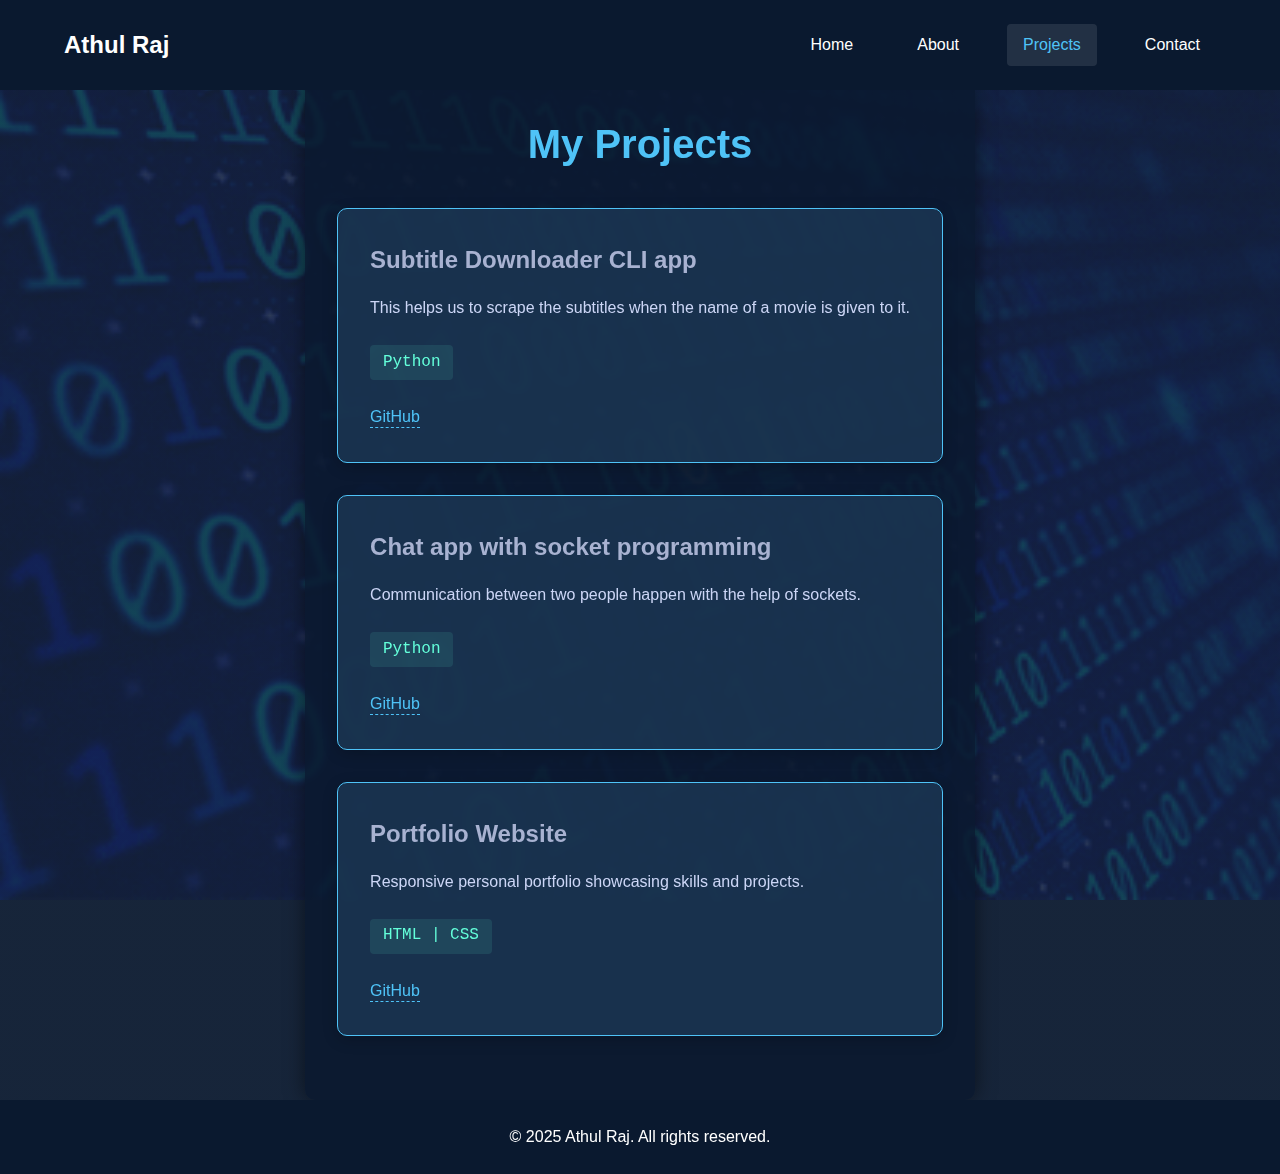
==== projects.html @ b5f516b3 "Added files to github" ====
<!DOCTYPE html>
<html lang="en">
<head>
    <meta charset="UTF-8">
    <meta name="viewport" content="width=device-width, initial-scale=1.0">
    <title>Projects | Athul Raj</title>
    <link rel="stylesheet" href="styles.css">
</head>
<body class="projects-page">
    <!-- Navigation (reuses your existing styles) -->
    <nav>
            <div class="logo"><h2>Athul Raj</h2></div>
            <ul class="nav-links">
                <a href="index.html">Home</a>
                <a href="about.html">About</a>
                <a href="projects.html" class="active">Projects</a>
                <a href="contact.html">Contact</a>
            </ul>
        </div>
    </nav>

    <main class="container">
        <h1>My Projects</h1>
        
        <!-- Project Box 1 -->
        <div class="project-box">
            <h2>Subtitle Downloader CLI app</h2>
            <p>This helps us to scrape the subtitles when the name of a movie is given to it.</p>
            <div class="tech">Python</div>
            <div class="links">
                <a href="https://github.com/G10r10u5Purp0s3/amfoss-tasks/tree/main/task-07" target="_blank">GitHub</a>
            </div>
        </div>
        
        <!-- Project Box 2 -->
        <div class="project-box">
            <h2>Chat app with socket programming</h2>
            <p>Communication between two people happen with the help of sockets.</p>
            <div class="tech">Python</div>
            <div class="links">
                <a href="https://github.com/G10r10u5Purp0s3/BIOSPentest/tree/main/Week1/socketprogramming1" target="_blank">GitHub</a>
            </div>
        </div>
        
        <!-- Project Box 3 (Add your third project here) -->
        <div class="project-box">
            <h2>Portfolio Website</h2>
            <p>Responsive personal portfolio showcasing skills and projects.</p>
            <div class="tech">HTML | CSS</div>
            <div class="links">
                <a href="https://github.com/G10r10u5Purp0s3/MyPortfolio" target="_blank">GitHub</a>
            </div>
        </div>
    </main>

    <footer>
        © 2025 Athul Raj. All rights reserved.<br>
    </footer>
</body>
</html>
---- styles.css ----
/* Global Styles */
:root {
    --primary-color: #4a6fa5;
    --secondary-color: #166088;
    --accent-color: #4fc3f7;
    --text-color: #ffffff;
    --dark-bg: #0a192f;
    --light-bg: rgba(255, 255, 255, 0.1);
    --box-shadow: 0 4px 6px rgba(0, 0, 0, 0.1);
}

* {
    margin: 0;
    padding: 0;
    box-sizing: border-box;
}

body {
    background-image: url("assets/binary.gif");
    background-size: cover;
    background-attachment: fixed;
    background-position: center;
    color: var(--text-color);
    font-family: 'Segoe UI', Tahoma, Geneva, Verdana, sans-serif;
    line-height: 1.6;
    min-height: 100vh;
    display: flex;
    flex-direction: column;
}

/* Navigation */
nav {
    display: flex;
    justify-content: space-between;
    align-items: center;
    padding: 1.5rem 5%;
    background-color: var(--dark-bg);
    position: fixed;
    width: 100%;
    top: 0;
    z-index: 1000;
    backdrop-filter: blur(10px);
    -webkit-backdrop-filter: blur(10px);
}

.logo a {
    font-size: 1.8rem;
    font-weight: 700;
    color: var(--text-color);
    text-decoration: none;
    transition: color 0.3s;
}

.logo a:hover {
    color: var(--accent-color);
}

.nav-links {
    display: flex;
    list-style: none;
    gap: 2rem;
}

.nav-links a {
    color: var(--text-color);
    text-decoration: none;
    font-weight: 500;
    padding: 0.5rem 1rem;
    border-radius: 4px;
    transition: all 0.3s;
}

.nav-links a:hover, .nav-links a.active {
    background-color: var(--light-bg);
    color: var(--accent-color);
}

.social-links {
    display: flex;
    gap: 1.5rem;
}

.social-links a {
    color: var(--text-color);
    font-size: 1.2rem;
    transition: color 0.3s;
}

.social-links a:hover {
    color: var(--accent-color);
}

/* Hero Section */
.hero {
    flex: 1;
    display: flex;
    align-items: center;
    justify-content: center;
    text-align: center;
    padding: 0 5%;
    margin-top: 80px;
    background-color: rgba(10, 25, 47, 0.7);
}

.hero-content {
    max-width: 800px;
    padding: 2rem;
    border-radius: 10px;
    background-color: var(--light-bg);
    backdrop-filter: blur(5px);
    -webkit-backdrop-filter: blur(5px);
    animation: fadeIn 1.5s ease-in-out;
}

.hero h1 {
    font-size: 3.5rem;
    margin-bottom: 1rem;
    color: var(--accent-color);
}

.hero h2 {
    font-size: 1.8rem;
    margin-bottom: 1.5rem;
    font-weight: 400;
}

.hero p {
    font-size: 1.2rem;
    margin-bottom: 2rem;
}

/* Typing Effect */
.typing-effect {
    overflow: hidden;
    border-right: 3px solid var(--accent-color);
    white-space: nowrap;
    margin: 0 auto;
    animation: typing 3.5s steps(40, end), blink-caret 0.75s step-end infinite;
}

/* Buttons */
.btn {
    display: inline-block;
    padding: 0.8rem 1.8rem;
    border-radius: 50px;
    text-decoration: none;
    font-weight: 600;
    margin: 0.5rem;
    transition: all 0.3s;
}

.primary {
    background-color: var(--accent-color);
    color: var(--dark-bg);
}

.primary:hover {
    background-color: transparent;
    color: var(--accent-color);
    box-shadow: 0 0 0 2px var(--accent-color);
}

.secondary {
    background-color: transparent;
    color: var(--accent-color);
    box-shadow: 0 0 0 2px var(--accent-color);
}

.secondary:hover {
    background-color: var(--accent-color);
    color: var(--dark-bg);
}

/* Footer */
footer {
    background-color: var(--dark-bg);
    color: var(--text-color);
    text-align: center;
    padding: 1.5rem;
    margin-top: auto;
}
/* Animations */
@keyframes fadeIn {
    from { opacity: 0; transform: translateY(20px); }
    to { opacity: 1; transform: translateY(0); }
}

@keyframes typing {
    from { width: 0 }
    to { width: 100% }
}

@keyframes blink-caret {
    from, to { border-color: transparent }
    50% { border-color: var(--accent-color); }
}

/* Responsive Design */
@media (max-width: 768px) {
    nav {
        flex-direction: column;
        padding: 1rem;
    }

    .nav-links {
        margin: 1rem 0;
        gap: 1rem;
    }

    .social-links {
        margin-top: 1rem;
    }

    .hero h1 {
        font-size: 2.5rem;
    }

    .hero h2 {
        font-size: 1.4rem;
    }

    .cta-buttons {
        display: flex;
        flex-direction: column;
    }
}
/* ===== About Page ===== */
.about-page {
    padding-top: 80px;
    background: linear-gradient(rgba(10, 25, 47, 0.95), rgba(10, 25, 47, 0.95)),
                url('assets/binary.gif') center/cover fixed;
    color: #ccd6f6;
}

.about-container {
    max-width: 1200px;
    margin: 0 auto;
    padding: 2rem;
}

/* Profile Section */
.profile-section {
    display: flex;
    align-items: center;
    gap: 3rem;
    margin-bottom: 3rem;
}

.profile-content h1 {
    font-size: 2.8rem;
    margin-bottom: 0.5rem;
}

.highlight {
    color: #4fc3f7;
}

.profile-content h2 {
    font-size: 1.5rem;
    color: #a8b2d1;
    font-weight: 400;
    margin-bottom: 1rem;
}

.intro {
    margin-bottom: 1.5rem;
    line-height: 1.6;
}

.badge {
    display: inline-flex;
    align-items: center;
    gap: 0.5rem;
    background: rgba(255, 77, 77, 0.2);
    color: #ff4d4d;
    padding: 0.5rem 1rem;
    border-radius: 20px;
    font-weight: 600;
}

.profile-icon {
    position: relative;
    min-width: 200px;
    height: 200px;
    background: rgba(79, 195, 247, 0.1);
    border-radius: 50%;
    display: flex;
    align-items: center;
    justify-content: center;
}

.profile-icon i {
    font-size: 4rem;
    color: #4fc3f7;
}

.red-team-badge {
    position: absolute;
    top: -10px;
    right: -10px;
    background: #ff4d4d;
    color: white;
    padding: 0.3rem 0.8rem;
    border-radius: 20px;
    font-size: 0.8rem;
    font-weight: bold;
}

/* Details Section */
.details-section {
    display: grid;
    grid-template-columns: repeat(auto-fit, minmax(300px, 1fr));
    gap: 2rem;
    margin-bottom: 3rem;
}

.details-card {
    background: rgba(255, 255, 255, 0.05);
    padding: 1.5rem;
    border-radius: 10px;
    border-left: 3px solid #4fc3f7;
}

.details-card h3 {
    color: #4fc3f7;
    margin-bottom: 1rem;
    display: flex;
    align-items: center;
    gap: 0.5rem;
}

.interests-list {
    list-style: none;
    padding-left: 0;
}

.interests-list li {
    margin-bottom: 0.8rem;
    display: flex;
    align-items: center;
    gap: 0.5rem;
}

/* Skills Section */
.skills-section h2 {
    font-size: 2rem;
    margin-bottom: 2rem;
}

.skills-grid {
    display: grid;
    grid-template-columns: repeat(auto-fit, minmax(300px, 1fr));
    gap: 2rem;
    margin-bottom: 3rem;
}

.skill-category {
    background: rgba(255, 255, 255, 0.05);
    padding: 1.5rem;
    border-radius: 10px;
    border-left: 3px solid #4fc3f7;
}

.skill-category.red-team {
    border-left-color: #ff4d4d;
}

.skill-category h3 {
    color: #4fc3f7;
    margin-bottom: 1rem;
    display: flex;
    align-items: center;
    gap: 0.5rem;
}

.skill-category.red-team h3 {
    color: #ff4d4d;
}

.skill-category ul {
    list-style: none;
    padding-left: 1.2rem;
}

.skill-category li {
    margin-bottom: 0.6rem;
    position: relative;
}

.skill-category li::before {
    content: "▹";
    position: absolute;
    left: -1.2rem;
    color: #4fc3f7;
}

.skill-category.red-team li::before {
    color: #ff4d4d;
}

/* Experience Section */
.experience-section h2 {
    font-size: 2rem;
    margin-bottom: 2rem;
}

.experience-card {
    background: rgba(255, 255, 255, 0.05);
    padding: 1.5rem;
    border-radius: 10px;
    border-left: 3px solid #4fc3f7;
}

.experience-card h3 {
    color: #4fc3f7;
    margin-bottom: 0.5rem;
}

.role {
    color: #ff4d4d;
    font-size: 0.9rem;
}

.duration {
    color: #a8b2d1;
    margin-bottom: 1rem;
    font-size: 0.9rem;
}

.experience-card ul {
    padding-left: 1.5rem;
}

.experience-card li {
    margin-bottom: 0.5rem;
}

/* Responsive */
@media (max-width: 768px) {
    .profile-section {
        flex-direction: column;
        text-align: center;
    }
    
    .profile-icon {
        margin: 0 auto;
    }
    
    .badge {
        margin: 0 auto;
    }
}
/* ===== Projects Page Improvements ===== */
.projects-page {
    padding-top: 80px; /* Fixes navigation overlap */
    min-height: 100vh;
    background: linear-gradient(rgba(10, 25, 47, 0.95), rgba(10, 25, 47, 0.95));
}

.projects-page .container {
    max-width: 1200px;
    margin: 0 auto;
    padding: 2rem;
}

.projects-page h1 {
    color: #4fc3f7;
    margin-bottom: 2rem;
    text-align: center;
    font-size: 2.5rem;
}

.project-box {
    background: rgba(30, 60, 90, 0.7);
    border: 1px solid #4fc3f7;
    border-radius: 10px;
    padding: 2rem;
    margin-bottom: 2rem;
    transition: all 0.3s ease;
    backdrop-filter: blur(5px);
    box-shadow: 0 4px 15px rgba(0, 0, 0, 0.2);
}

.project-box:hover {
    transform: translateY(-5px);
    box-shadow: 0 8px 25px rgba(0, 0, 0, 0.3);
    background: rgba(30, 60, 90, 0.85);
}

.project-box h2 {
    color: #a8b2d1;
    margin-bottom: 1rem;
    font-size: 1.5rem;
}

.project-box p {
    color: #ccd6f6;
    margin-bottom: 1.5rem;
    line-height: 1.6;
}

.project-box .tech {
    color: #64ffda;
    font-family: 'Courier New', monospace;
    margin-bottom: 1.5rem;
    display: inline-block;
    padding: 0.3rem 0.8rem;
    background: rgba(100, 255, 218, 0.1);
    border-radius: 4px;
}

.project-box .links a {
    color: #4fc3f7;
    text-decoration: none;
    margin-right: 1.5rem;
    border-bottom: 1px dashed #4fc3f7;
    transition: opacity 0.3s;
    padding-bottom: 2px;
}

.project-box .links a:hover {
    opacity: 0.8;
    border-bottom-style: solid;
}

/* Responsive adjustments */
@media (max-width: 768px) {
    .projects-page .container {
        padding: 1.5rem;
    }
    
    .project-box {
        padding: 1.5rem;
    }
}
/* ===== Projects Page with Background ===== */
.projects-page {
    padding-top: 80px; /* Fixes navigation overlap */
    min-height: 100vh;
    position: relative;
}

/* Background with overlay */
.projects-page::before {
    content: "";
    position: fixed;
    top: 0;
    left: 0;
    width: 100%;
    height: 100%;
    background: url('assets/binary.gif') center/cover;
    opacity: 0.15; /* Reduced opacity */
    z-index: -1;
}

/* Content container with semi-transparent overlay */
.projects-page .container {
    max-width: 1200px;
    margin: 0 auto;
    padding: 2rem;
    background: rgba(10, 25, 47, 0.85); /* Dark overlay for readability */
    border-radius: 10px;
    box-shadow: 0 0 20px rgba(0, 0, 0, 0.5);
}

.project-box {
    background: rgba(30, 60, 90, 0.7);
    border: 1px solid #4fc3f7;
    border-radius: 10px;
    padding: 2rem;
    margin-bottom: 2rem;
    transition: all 0.3s ease;
    backdrop-filter: blur(2px);
}

/* Rest of your existing project box styles remain the same */
.project-box:hover {
    transform: translateY(-5px);
    box-shadow: 0 8px 25px rgba(0, 0, 0, 0.3);
    background: rgba(30, 60, 90, 0.85);
}

/* ===== Contact Page ===== */
.contact-page {
    padding-top: 80px;
    background: linear-gradient(rgba(10, 25, 47, 0.95), rgba(10, 25, 47, 0.95)),
                url('assets/binary.gif') center/cover fixed;
}

.contact-container {
    max-width: 1200px;
    margin: 2rem auto;
    padding: 2rem;
    display: grid;
    grid-template-columns: 1fr 1fr;
    gap: 3rem;
    background: rgba(10, 25, 47, 0.85);
    border-radius: 15px;
    backdrop-filter: blur(5px);
    box-shadow: 0 10px 30px rgba(0, 0, 0, 0.3);
}

.contact-form h1 {
    font-size: 2.8rem;
    margin-bottom: 1rem;
    color: #ccd6f6;
}

.highlight {
    color: #4fc3f7;
}

.subtitle {
    color: #a8b2d1;
    margin-bottom: 2rem;
    font-size: 1.1rem;
}

.form-group {
    margin-bottom: 1.8rem;
}

.form-group input,
.form-group textarea {
    width: 100%;
    padding: 1rem;
    background: rgba(255, 255, 255, 0.08);
    border: 1px solid rgba(79, 195, 247, 0.3);
    border-radius: 8px;
    color: white;
    font-family: inherit;
    transition: all 0.3s;
}

.form-group input:focus,
.form-group textarea:focus {
    outline: none;
    border-color: #4fc3f7;
    box-shadow: 0 0 0 2px rgba(79, 195, 247, 0.2);
}

.submit-btn {
    background: #4fc3f7;
    color: #0a192f;
    border: none;
    padding: 1rem 2rem;
    border-radius: 8px;
    font-weight: 600;
    cursor: pointer;
    transition: all 0.3s;
    display: inline-flex;
    align-items: center;
    gap: 0.5rem;
}

.submit-btn:hover {
    background: #3aa8d8;
    transform: translateY(-2px);
}

/* Contact Info Cards */
.info-card {
    display: flex;
    align-items: center;
    gap: 1.5rem;
    padding: 1.5rem;
    background: rgba(255, 255, 255, 0.05);
    border-radius: 10px;
    margin-bottom: 1.5rem;
    transition: transform 0.3s;
}

.info-card:hover {
    transform: translateX(5px);
}

.icon-circle {
    width: 50px;
    height: 50px;
    background: rgba(79, 195, 247, 0.1);
    border-radius: 50%;
    display: flex;
    align-items: center;
    justify-content: center;
    color: #4fc3f7;
    font-size: 1.2rem;
}

.info-card h3 {
    color: #4fc3f7;
    margin-bottom: 0.3rem;
    font-size: 1.1rem;
}

.info-card a, .info-card p {
    color: #ccd6f6;
    text-decoration: none;
    transition: color 0.3s;
}

.info-card a:hover {
    color: #4fc3f7;
}

/* Social Links */
.social-section {
    margin-top: 2rem;
}

.social-section h3 {
    color: #a8b2d1;
    margin-bottom: 1rem;
}

.social-links {
    display: flex;
    gap: 1rem;
}

.social-icon {
    width: 40px;
    height: 40px;
    border-radius: 50%;
    display: flex;
    align-items: center;
    justify-content: center;
    color: white;
    font-size: 1rem;
    transition: all 0.3s;
}

.instagram { background: #E1306C; }
.linkedin { background: #0077B5; }
.github { background: #333; }

.social-icon:hover {
    transform: translateY(-3px) scale(1.1);
}

/* Responsive */
@media (max-width: 768px) {
    .contact-container {
        grid-template-columns: 1fr;
        padding: 1.5rem;
    }
    
    .info-card {
        padding: 1rem;
    }
}
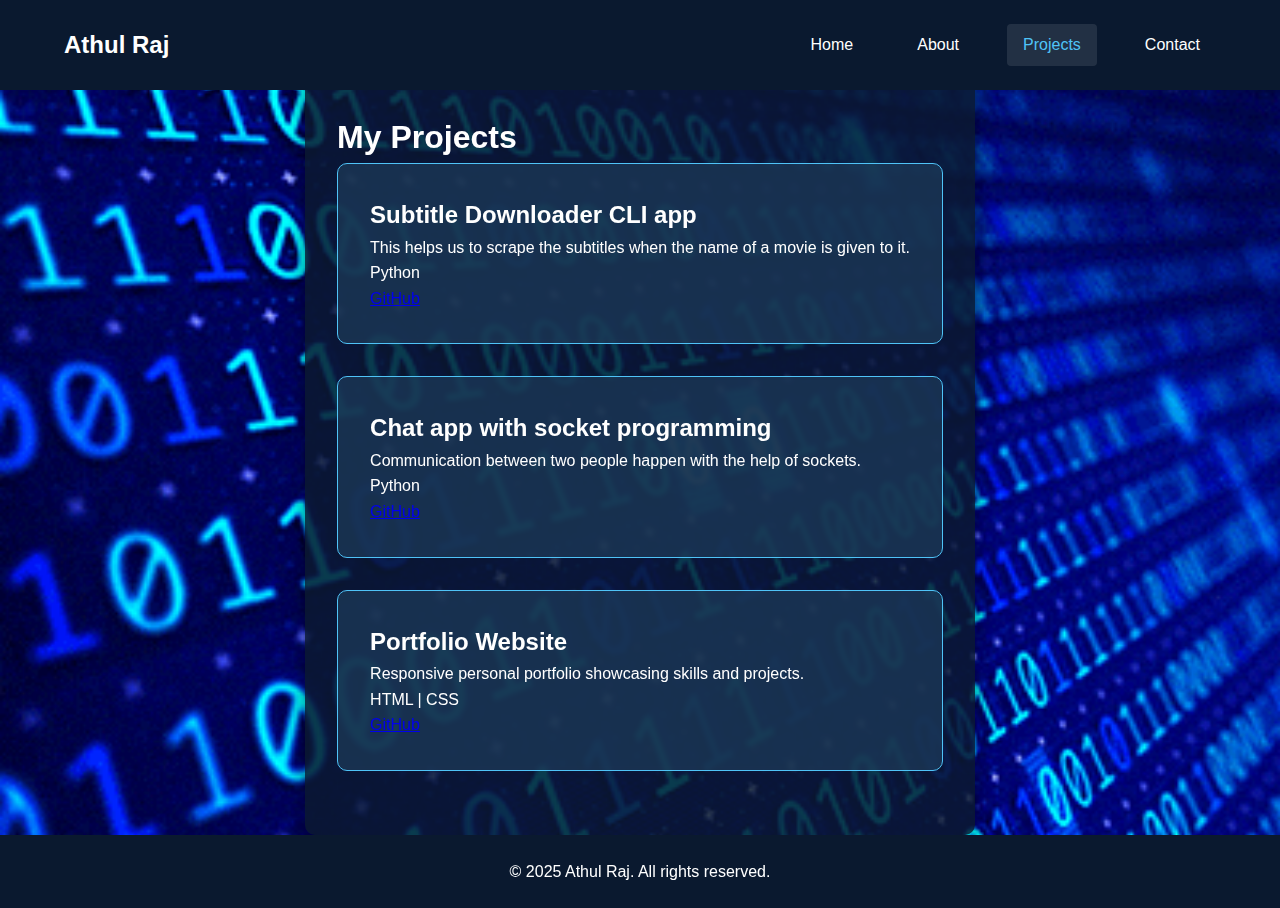
==== commit 6c9c019b: "Some changes in the projects and styles" ====
--- a/projects.html
+++ b/projects.html
@@ -7,7 +7,6 @@
     <link rel="stylesheet" href="styles.css">
 </head>
 <body class="projects-page">
-    <!-- Navigation (reuses your existing styles) -->
     <nav>
             <div class="logo"><h2>Athul Raj</h2></div>
             <ul class="nav-links">
@@ -42,7 +41,7 @@
             </div>
         </div>
         
-        <!-- Project Box 3 (Add your third project here) -->
+        <!-- Project Box 3  -->
         <div class="project-box">
             <h2>Portfolio Website</h2>
             <p>Responsive personal portfolio showcasing skills and projects.</p>
--- a/styles.css
+++ b/styles.css
@@ -450,92 +450,10 @@
         margin: 0 auto;
     }
 }
-/* ===== Projects Page Improvements ===== */
+
+/* ===== Projects Page ===== */
 .projects-page {
-    padding-top: 80px; /* Fixes navigation overlap */
-    min-height: 100vh;
-    background: linear-gradient(rgba(10, 25, 47, 0.95), rgba(10, 25, 47, 0.95));
-}
-
-.projects-page .container {
-    max-width: 1200px;
-    margin: 0 auto;
-    padding: 2rem;
-}
-
-.projects-page h1 {
-    color: #4fc3f7;
-    margin-bottom: 2rem;
-    text-align: center;
-    font-size: 2.5rem;
-}
-
-.project-box {
-    background: rgba(30, 60, 90, 0.7);
-    border: 1px solid #4fc3f7;
-    border-radius: 10px;
-    padding: 2rem;
-    margin-bottom: 2rem;
-    transition: all 0.3s ease;
-    backdrop-filter: blur(5px);
-    box-shadow: 0 4px 15px rgba(0, 0, 0, 0.2);
-}
-
-.project-box:hover {
-    transform: translateY(-5px);
-    box-shadow: 0 8px 25px rgba(0, 0, 0, 0.3);
-    background: rgba(30, 60, 90, 0.85);
-}
-
-.project-box h2 {
-    color: #a8b2d1;
-    margin-bottom: 1rem;
-    font-size: 1.5rem;
-}
-
-.project-box p {
-    color: #ccd6f6;
-    margin-bottom: 1.5rem;
-    line-height: 1.6;
-}
-
-.project-box .tech {
-    color: #64ffda;
-    font-family: 'Courier New', monospace;
-    margin-bottom: 1.5rem;
-    display: inline-block;
-    padding: 0.3rem 0.8rem;
-    background: rgba(100, 255, 218, 0.1);
-    border-radius: 4px;
-}
-
-.project-box .links a {
-    color: #4fc3f7;
-    text-decoration: none;
-    margin-right: 1.5rem;
-    border-bottom: 1px dashed #4fc3f7;
-    transition: opacity 0.3s;
-    padding-bottom: 2px;
-}
-
-.project-box .links a:hover {
-    opacity: 0.8;
-    border-bottom-style: solid;
-}
-
-/* Responsive adjustments */
-@media (max-width: 768px) {
-    .projects-page .container {
-        padding: 1.5rem;
-    }
-    
-    .project-box {
-        padding: 1.5rem;
-    }
-}
-/* ===== Projects Page with Background ===== */
-.projects-page {
-    padding-top: 80px; /* Fixes navigation overlap */
+    padding-top: 80px; 
     min-height: 100vh;
     position: relative;
 }
@@ -549,16 +467,14 @@
     width: 100%;
     height: 100%;
     background: url('assets/binary.gif') center/cover;
-    opacity: 0.15; /* Reduced opacity */
+    opacity: 0.15; 
     z-index: -1;
 }
-
-/* Content container with semi-transparent overlay */
 .projects-page .container {
     max-width: 1200px;
     margin: 0 auto;
     padding: 2rem;
-    background: rgba(10, 25, 47, 0.85); /* Dark overlay for readability */
+    background: rgba(10, 25, 47, 0.85); 
     border-radius: 10px;
     box-shadow: 0 0 20px rgba(0, 0, 0, 0.5);
 }
@@ -573,7 +489,6 @@
     backdrop-filter: blur(2px);
 }
 
-/* Rest of your existing project box styles remain the same */
 .project-box:hover {
     transform: translateY(-5px);
     box-shadow: 0 8px 25px rgba(0, 0, 0, 0.3);
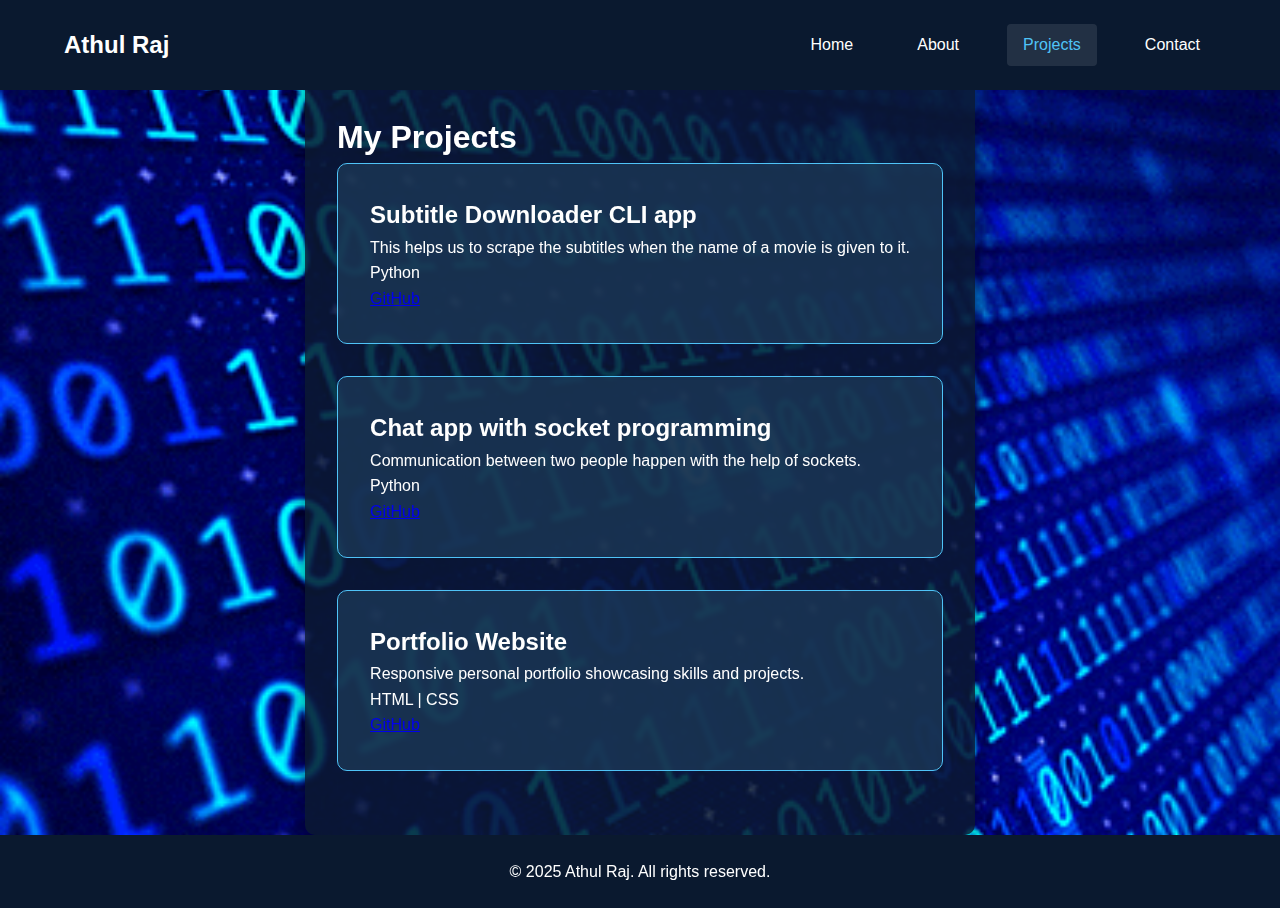
==== commit cfe77695: "Update projects.html" ====
--- a/projects.html
+++ b/projects.html
@@ -47,7 +47,7 @@
             <p>Responsive personal portfolio showcasing skills and projects.</p>
             <div class="tech">HTML | CSS</div>
             <div class="links">
-                <a href="https://github.com/G10r10u5Purp0s3/MyPortfolio" target="_blank">GitHub</a>
+                <a href="https://github.com/G10r10u5Purp0s3/Portfolio-Website/tree/main" target="_blank">GitHub</a>
             </div>
         </div>
     </main>
@@ -56,4 +56,4 @@
         © 2025 Athul Raj. All rights reserved.<br>
     </footer>
 </body>
-</html>+</html>
--- a/styles.css
+++ b/styles.css
@@ -662,4 +662,4 @@
     .info-card {
         padding: 1rem;
     }
-}+}
